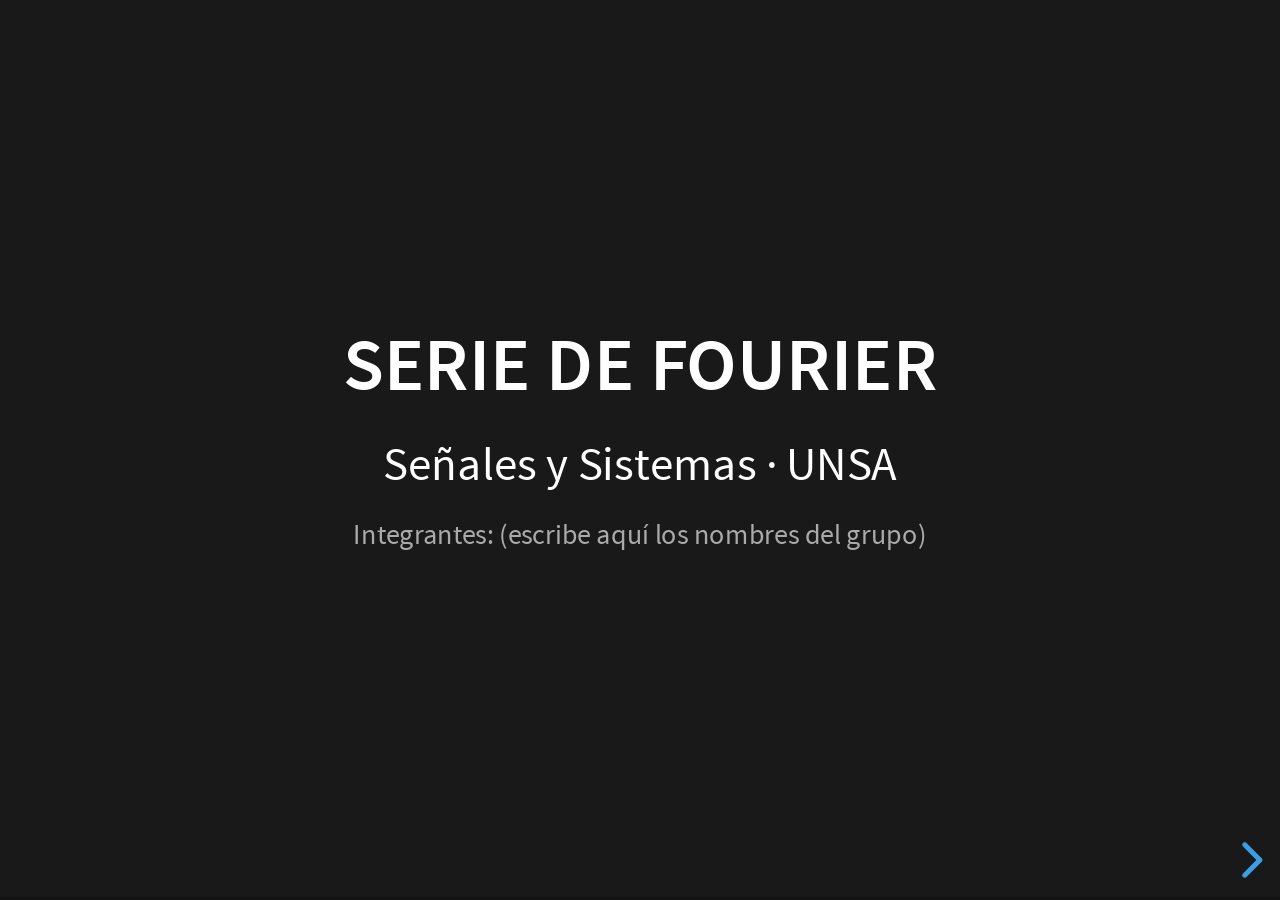
==== index.html @ 2a5f8238 "Primera version de la presentacion" ====
<!doctype html>
<html lang="es">
<head>
  <meta charset="utf-8">
  <title>Serie de Fourier</title>
  <meta name="viewport" content="width=device-width, initial-scale=1.0">

  <link rel="stylesheet" href="reveal/dist/reset.css">
  <link rel="stylesheet" href="reveal/dist/reveal.css">
  <link rel="stylesheet" href="reveal/dist/theme/black.css">
  <link rel="stylesheet" href="lib/katex/katex.min.css">
</head>
<body>
  <div class="reveal">
    <div class="slides">

      <!-- Diapositiva 1: portada -->
      <section>
        <h2>Serie de Fourier</h2>
        <p>Señales y Sistemas &middot; UNSA</p>
        <p style="font-size:0.6em; color:#aaa">Integrantes: (escribe aquí los nombres del grupo)</p>
      </section>

      <!-- Diapositiva 2: las tres formas de la serie -->
      <section>
        <h3>Serie de Fourier: tres formas equivalentes</h3>
        <p style="font-size:0.6em">
          Una señal periódica x(t) de periodo T<sub>0</sub> (con f<sub>0</sub> = 1/T<sub>0</sub>)
          se escribe como una suma de sinusoides de frecuencias n&middot;f<sub>0</sub>:
        </p>
        <div style="font-size:0.62em">
          <p class="fragment"><b>Trigonométrica</b>
            $$x(t)=a_0+\sum_{n=1}^{\infty}\Big[a_n\cos(2\pi n f_0 t)+b_n\sin(2\pi n f_0 t)\Big]$$</p>
          <p class="fragment"><b>Compacta</b>
            $$x(t)=A_0+\sum_{n=1}^{\infty}A_n\cos(2\pi n f_0 t+\phi_n)$$</p>
          <p class="fragment"><b>Exponencial compleja</b>
            $$x(t)=\sum_{n=-\infty}^{\infty}c_n\,e^{j2\pi n f_0 t}$$</p>
        </div>
      </section>

      <!-- Diapositiva 3: cómo se calculan los coeficientes -->
      <section>
        <h3>Coeficientes de la serie exponencial</h3>
        <div style="font-size:0.65em">
          $$c_n=\frac{1}{T_0}\int_{T_0}x(t)\,e^{-j2\pi n f_0 t}\,dt$$
          <ul>
            <li class="fragment"><b>c<sub>0</sub></b>: valor medio de la señal (componente continua).</li>
            <li class="fragment"><b>|c<sub>n</sub>|</b>: amplitud del armónico n. <b>&ang;c<sub>n</sub></b>: su fase.</li>
            <li class="fragment">Si x(t) es real: $c_{-n}=c_n^{*}$, por eso el espectro es simétrico.</li>
          </ul>
          <p class="fragment">Relación con las otras formas (n &ge; 1):
            $$c_n=\frac{a_n-jb_n}{2}=\frac{A_n}{2}\,e^{j\phi_n}$$</p>
        </div>
      </section>

      <!-- Diapositiva 4: suma de armónicos (onda cuadrada) -->
      <section>
        <h3>Sumando armónicos: la onda cuadrada</h3>
        <p style="font-size:0.7em">Mueve el deslizador: <b id="textoN">N = 1</b> armónicos</p>
        <input id="deslizador" type="range" min="1" max="31" step="2" value="1" style="width:60%">
        <div style="height:380px">
          <canvas id="grafica"></canvas>
        </div>
      </section>

      <!-- Diapositiva 5: tren de pulsos rectangulares y su espectro -->
      <section id="diapo-pulso">
        <style>
          #diapo-pulso h3 { margin: 0 0 4px 0; }
          #diapo-pulso .p-formula { font-size: 0.62em; margin: 0; }
          #diapo-pulso .p-controles {
            display: grid; grid-template-columns: repeat(4, 1fr);
            gap: 18px; font-size: 0.45em; margin: 6px 0 4px 0;
          }
          #diapo-pulso .p-controles input { width: 100%; }
          #diapo-pulso .p-graficas {
            display: grid; grid-template-columns: 1fr 1fr; gap: 14px;
          }
          #diapo-pulso .p-graficas > div { height: 330px; position: relative; }
          #diapo-pulso .p-info { font-size: 0.45em; color: #9ad; margin: 6px 0 0 0; }
          #diapo-pulso .p-notas { font-size: 0.45em; margin: 4px 0 0 0; }
        </style>

        <h3>Tren de pulsos rectangulares</h3>
        <p class="p-formula">$$C_n=\frac{A\,\tau}{T_0}\,\mathrm{sinc}(n f_0 \tau),\qquad f_0=\frac{1}{T_0}$$</p>

        <div class="p-controles">
          <label>Amplitud A = <b id="p_A_txt">3</b>
            <input id="p_A" type="range" min="1" max="5" step="0.5" value="3"></label>
          <label>Ancho &tau; = <b id="p_tau_txt">1</b> s
            <input id="p_tau" type="range" min="0.5" max="6" step="0.5" value="1"></label>
          <label>Periodo T<sub>0</sub> = <b id="p_T0_txt">4</b> s
            <input id="p_T0" type="range" min="2" max="10" step="0.5" value="4"></label>
          <label>Armónicos N = <b id="p_N_txt">7</b>
            <input id="p_N" type="range" min="1" max="60" step="1" value="7"></label>
        </div>

        <div class="p-graficas">
          <div><canvas id="p_tiempo"></canvas></div>
          <div><canvas id="p_espectro"></canvas></div>
        </div>

        <p class="p-info" id="p_info"></p>
        <p class="p-notas fragment">
          Sube T<sub>0</sub>: las líneas se juntan (f<sub>0</sub> baja).
          Baja &tau;: la envolvente sinc se ensancha.
          Sube N: la suma (azul) copia mejor al pulso (gris).
        </p>
      </section>

    </div>
  </div>

  <script src="lib/chart.umd.js"></script>
  <script src="reveal/dist/reveal.js"></script>
  <script src="reveal/dist/plugin/math.js"></script>
  <script>
    Reveal.initialize({
      hash: true,
      width: 1100,
      height: 700,
      plugins: [ RevealMath.KaTeX ],
      katex: { local: 'lib/katex' }
    });

    // --- Diapositiva 4: onda cuadrada armada con senos ---
    const puntos = 400;
    const tiempos = [];
    for (let i = 0; i < puntos; i++) {
      tiempos.push(-2 + 4 * i / (puntos - 1));
    }

    function sumaArmonicos(N) {
      return tiempos.map(t => {
        let s = 0;
        for (let k = 1; k <= N; k += 2) {
          s += Math.sin(k * Math.PI * t) / k;
        }
        return (4 / Math.PI) * s;
      });
    }

    const grafica = new Chart(document.getElementById('grafica'), {
      type: 'line',
      data: {
        labels: tiempos.map(t => t.toFixed(2)),
        datasets: [{
          label: 'Suma de armónicos',
          data: sumaArmonicos(1),
          borderColor: '#42affa',
          borderWidth: 2,
          pointRadius: 0
        }]
      },
      options: {
        maintainAspectRatio: false,
        animation: false,
        scales: {
          x: { ticks: { maxTicksLimit: 9, color: '#ccc' } },
          y: { min: -1.5, max: 1.5, ticks: { color: '#ccc' } }
        },
        plugins: { legend: { labels: { color: '#ccc' } } }
      }
    });

    document.getElementById('deslizador').addEventListener('input', e => {
      const N = parseInt(e.target.value);
      document.getElementById('textoN').textContent = 'N = ' + N;
      grafica.data.datasets[0].data = sumaArmonicos(N);
      grafica.update();
    });
  </script>

  <!-- Diapositiva 5 (debe ir DESPUÉS del Reveal.initialize de arriba) -->
  <script src="js/pulso.js"></script>
</body>
</html>
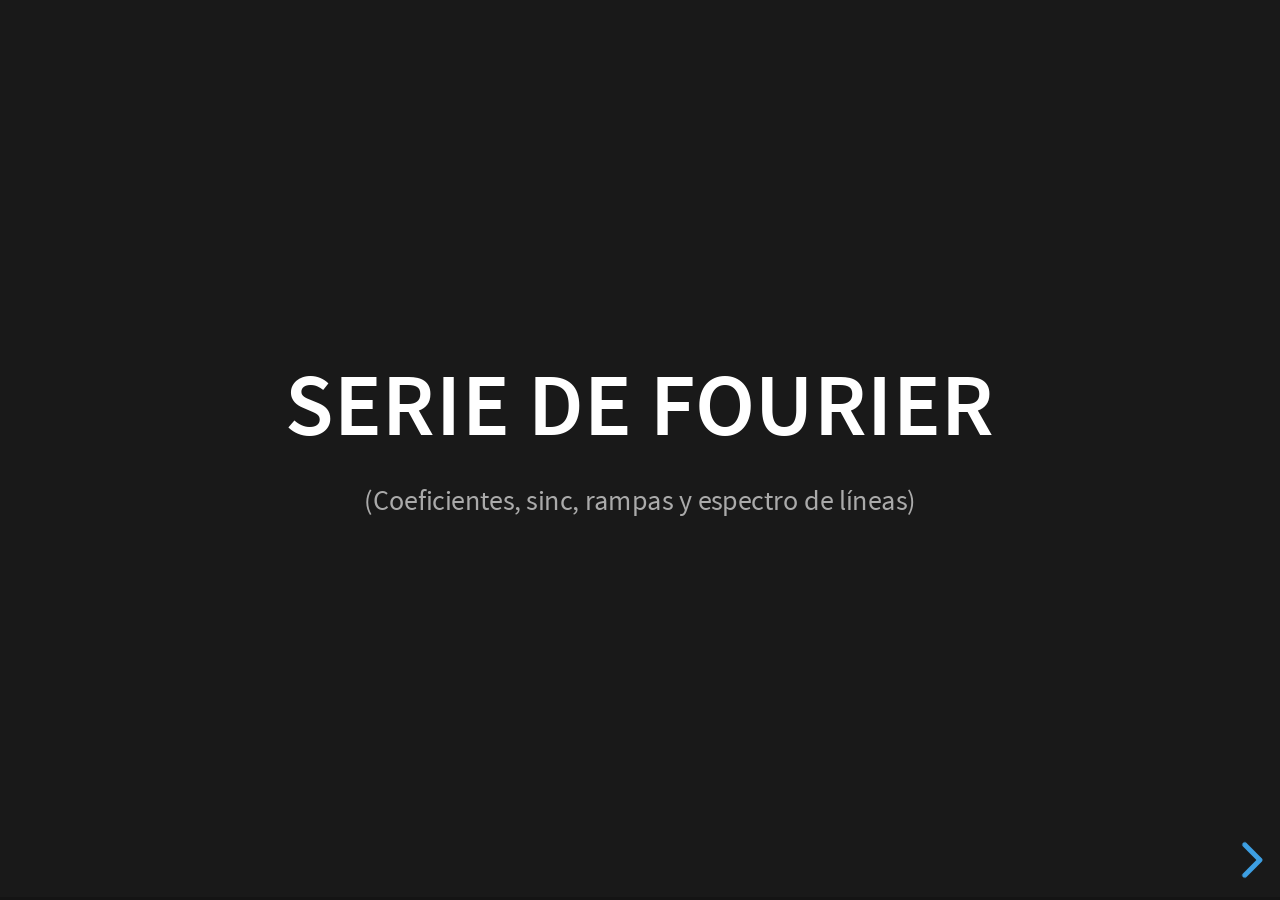
==== commit ea9d8694: "Describe aqui el cambio" ====
--- a/index.html
+++ b/index.html
@@ -9,80 +9,119 @@
   <link rel="stylesheet" href="reveal/dist/reveal.css">
   <link rel="stylesheet" href="reveal/dist/theme/black.css">
   <link rel="stylesheet" href="lib/katex/katex.min.css">
+  <link rel="stylesheet" href="estilos/estilo.css">
 </head>
 <body>
   <div class="reveal">
     <div class="slides">
 
-      <!-- Diapositiva 1: portada -->
-      <section>
-        <h2>Serie de Fourier</h2>
-        <p>Señales y Sistemas &middot; UNSA</p>
-        <p style="font-size:0.6em; color:#aaa">Integrantes: (escribe aquí los nombres del grupo)</p>
-      </section>
-
-      <!-- Diapositiva 2: las tres formas de la serie -->
+      <!-- 1. Portada -->
+      <section>
+        <h1 style="font-size:1.9em">Serie de Fourier</h1>
+        <p style="font-size:0.6em; color:#aaa">(Coeficientes, sinc, rampas y espectro de líneas)</p>
+      </section>
+
+      <!-- 2. Las tres formas de la serie -->
       <section>
         <h3>Serie de Fourier: tres formas equivalentes</h3>
         <p style="font-size:0.6em">
           Una señal periódica x(t) de periodo T<sub>0</sub> (con f<sub>0</sub> = 1/T<sub>0</sub>)
-          se escribe como una suma de sinusoides de frecuencias n&middot;f<sub>0</sub>:
+          se escribe como una suma de ondas simples de frecuencias k&middot;f<sub>0</sub>:
         </p>
         <div style="font-size:0.62em">
           <p class="fragment"><b>Trigonométrica</b>
-            $$x(t)=a_0+\sum_{n=1}^{\infty}\Big[a_n\cos(2\pi n f_0 t)+b_n\sin(2\pi n f_0 t)\Big]$$</p>
+            $$x(t)=a_0+\sum_{k=1}^{\infty}\Big[a_k\cos(2\pi k f_0 t)+b_k\sin(2\pi k f_0 t)\Big]$$</p>
           <p class="fragment"><b>Compacta</b>
-            $$x(t)=A_0+\sum_{n=1}^{\infty}A_n\cos(2\pi n f_0 t+\phi_n)$$</p>
+            $$x(t)=A_0+\sum_{k=1}^{\infty}A_k\cos(2\pi k f_0 t+\phi_k)$$</p>
           <p class="fragment"><b>Exponencial compleja</b>
-            $$x(t)=\sum_{n=-\infty}^{\infty}c_n\,e^{j2\pi n f_0 t}$$</p>
-        </div>
-      </section>
-
-      <!-- Diapositiva 3: cómo se calculan los coeficientes -->
+            $$x(t)=\sum_{k=-\infty}^{\infty}c_k\,e^{j2\pi k f_0 t}$$</p>
+        </div>
+      </section>
+
+      <!-- 3. Cómo se calculan los coeficientes -->
       <section>
         <h3>Coeficientes de la serie exponencial</h3>
         <div style="font-size:0.65em">
-          $$c_n=\frac{1}{T_0}\int_{T_0}x(t)\,e^{-j2\pi n f_0 t}\,dt$$
+          $$c_k=\frac{1}{T_0}\int_{T_0}x(t)\,e^{-j2\pi k f_0 t}\,dt$$
           <ul>
-            <li class="fragment"><b>c<sub>0</sub></b>: valor medio de la señal (componente continua).</li>
-            <li class="fragment"><b>|c<sub>n</sub>|</b>: amplitud del armónico n. <b>&ang;c<sub>n</sub></b>: su fase.</li>
-            <li class="fragment">Si x(t) es real: $c_{-n}=c_n^{*}$, por eso el espectro es simétrico.</li>
+            <li class="fragment"><b>c<sub>0</sub></b>: el valor medio de la señal.</li>
+            <li class="fragment"><b>|c<sub>k</sub>|</b>: cuánta amplitud tiene el armónico k.</li>
+            <li class="fragment">Si x(t) es real: $c_{-k}=c_k^{*}$, por eso el espectro es simétrico.</li>
           </ul>
-          <p class="fragment">Relación con las otras formas (n &ge; 1):
-            $$c_n=\frac{a_n-jb_n}{2}=\frac{A_n}{2}\,e^{j\phi_n}$$</p>
-        </div>
-      </section>
-
-      <!-- Diapositiva 4: suma de armónicos (onda cuadrada) -->
+        </div>
+      </section>
+
+      <!-- 4. Suma de armónicos (onda cuadrada) -->
       <section>
         <h3>Sumando armónicos: la onda cuadrada</h3>
-        <p style="font-size:0.7em">Mueve el deslizador: <b id="textoN">N = 1</b> armónicos</p>
-        <input id="deslizador" type="range" min="1" max="31" step="2" value="1" style="width:60%">
-        <div style="height:380px">
-          <canvas id="grafica"></canvas>
-        </div>
-      </section>
-
-      <!-- Diapositiva 5: tren de pulsos rectangulares y su espectro -->
-      <section id="diapo-pulso">
-        <style>
-          #diapo-pulso h3 { margin: 0 0 4px 0; }
-          #diapo-pulso .p-formula { font-size: 0.62em; margin: 0; }
-          #diapo-pulso .p-controles {
-            display: grid; grid-template-columns: repeat(4, 1fr);
-            gap: 18px; font-size: 0.45em; margin: 6px 0 4px 0;
-          }
-          #diapo-pulso .p-controles input { width: 100%; }
-          #diapo-pulso .p-graficas {
-            display: grid; grid-template-columns: 1fr 1fr; gap: 14px;
-          }
-          #diapo-pulso .p-graficas > div { height: 330px; position: relative; }
-          #diapo-pulso .p-info { font-size: 0.45em; color: #9ad; margin: 6px 0 0 0; }
-          #diapo-pulso .p-notas { font-size: 0.45em; margin: 4px 0 0 0; }
-        </style>
-
+        <p style="font-size:0.7em">Mueve el deslizador: <b id="suma_N_txt">N = 1</b> armónicos</p>
+        <input id="suma_N" type="range" min="1" max="31" step="2" value="1" style="width:60%">
+        <div class="caja-grafica alta">
+          <canvas id="suma_graf"></canvas>
+        </div>
+      </section>
+
+      <!-- 5. Problema 1: pulso centrado -->
+      <section>
+        <h3>Problema 1: pulso centrado</h3>
+        <p style="font-size:0.55em">Pulso de altura 2, desde $t=-1$ hasta $t=1$, repetido cada $T_0$.</p>
+        <div class="dos-col">
+          <div style="font-size:0.5em">
+            <div class="fragment">
+              <p class="paso">Planteamos la integral, solo donde el pulso vale 2.</p>
+              $$c_k=\frac{1}{T_0}\int_{-1}^{1}2\,e^{-j2\pi k f_0 t}\,dt$$
+            </div>
+            <div class="fragment">
+              <p class="paso">Sacamos el 2 e integramos la exponencial.</p>
+              $$c_k=\frac{2}{T_0}\left[\frac{e^{-j2\pi k f_0 t}}{-j2\pi k f_0}\right]_{-1}^{1}$$
+            </div>
+            <div class="fragment">
+              <p class="paso">Evaluamos en los extremos: aparece un seno.</p>
+              $$c_k=\frac{2}{T_0\,\pi k f_0}\cdot\frac{e^{j2\pi k f_0}-e^{-j2\pi k f_0}}{2j}$$
+            </div>
+            <div class="fragment">
+              $$c_k=\frac{2}{T_0\,\pi k f_0}\,\sin(2\pi k f_0)$$
+            </div>
+            <div class="fragment">
+              <p class="paso">Lo escribimos con sinc:</p>
+              $$\boxed{c_k=\frac{4}{T_0}\,\mathrm{sinc}(2kf_0)}$$
+            </div>
+          </div>
+          <div>
+            <div class="control">Periodo T<sub>0</sub> = <b id="p1_T0_txt">4</b> s
+              <input id="p1_T0" type="range" min="2.5" max="10" step="0.5" value="4"></div>
+            <div class="caja-grafica"><canvas id="p1_graf"></canvas></div>
+            <p class="nota" id="p1_info"></p>
+          </div>
+        </div>
+      </section>
+
+      <!-- 6. Pulso general y la función sinc -->
+      <section>
+        <h3>Pulso general y la función sinc</h3>
+        <div class="dos-col">
+          <div style="font-size:0.55em">
+            <p>Con altura $A$ y ancho $\tau$, centrado en cero:</p>
+            $$C_k=\frac{A\,\tau}{T_0}\,\mathrm{sinc}(k f_0 \tau)$$
+            <p>La función sinc se define así:</p>
+            $$\mathrm{sinc}(x)=\frac{\sin(\pi x)}{\pi x}$$
+            <ul>
+              <li class="fragment">Vale 1 cuando $x=0$.</li>
+              <li class="fragment">Cruza por cero en cada número entero.</li>
+              <li class="fragment">El Problema 1 es el caso $A=2$ y $\tau=2$.</li>
+            </ul>
+          </div>
+          <div>
+            <div class="caja-grafica"><canvas id="g6_sinc"></canvas></div>
+            <p class="nota">Gráfica de sinc(x)</p>
+          </div>
+        </div>
+      </section>
+
+      <!-- 7. Tren de pulsos interactivo -->
+      <section>
         <h3>Tren de pulsos rectangulares</h3>
-        <p class="p-formula">$$C_n=\frac{A\,\tau}{T_0}\,\mathrm{sinc}(n f_0 \tau),\qquad f_0=\frac{1}{T_0}$$</p>
+        <p class="p-formula">$$C_k=\frac{A\,\tau}{T_0}\,\mathrm{sinc}(k f_0 \tau),\qquad f_0=\frac{1}{T_0}$$</p>
 
         <div class="p-controles">
           <label>Amplitud A = <b id="p_A_txt">3</b>
@@ -96,8 +135,8 @@
         </div>
 
         <div class="p-graficas">
-          <div><canvas id="p_tiempo"></canvas></div>
-          <div><canvas id="p_espectro"></canvas></div>
+          <div class="caja-grafica"><canvas id="p_tiempo"></canvas></div>
+          <div class="caja-grafica"><canvas id="p_espectro"></canvas></div>
         </div>
 
         <p class="p-info" id="p_info"></p>
@@ -106,6 +145,103 @@
           Baja &tau;: la envolvente sinc se ensancha.
           Sube N: la suma (azul) copia mejor al pulso (gris).
         </p>
+      </section>
+
+      <!-- 8. Problema 2: pulso de 0 a 2 -->
+      <section>
+        <h3>Problema 2: pulso de 0 a 2</h3>
+        <p style="font-size:0.55em">Pulso de altura 1, desde $t=0$ hasta $t=2$. Ya no está centrado.</p>
+        <div class="dos-col">
+          <div style="font-size:0.48em">
+            <div class="fragment">
+              $$c_k=\frac{1}{T_0}\int_{0}^{2}e^{-j2\pi k f_0 t}\,dt$$
+            </div>
+            <div class="fragment">
+              $$c_k=\frac{1}{T_0}\cdot\frac{e^{-j4\pi k f_0}-1}{-j2\pi k f_0}$$
+            </div>
+            <div class="fragment">
+              <p class="paso">El truco: sacar factor común para que aparezca un seno.</p>
+              $$e^{-j4\pi k f_0}-1=e^{-j2\pi k f_0}\left(e^{-j2\pi k f_0}-e^{j2\pi k f_0}\right)$$
+            </div>
+            <div class="fragment">
+              $$c_k=\frac{e^{-j2\pi k f_0}}{T_0}\cdot\frac{e^{-j2\pi k f_0}-e^{j2\pi k f_0}}{-j2\pi k f_0}$$
+            </div>
+            <div class="fragment">
+              $$c_k=\frac{e^{-j2\pi k f_0}}{T_0\,\pi k f_0}\,\sin(2\pi k f_0)$$
+            </div>
+            <div class="fragment">
+              <p class="paso">Resultado: el mismo sinc de antes, más una exponencial.</p>
+              $$\boxed{c_k=\frac{2}{T_0}\,\mathrm{sinc}(2kf_0)\,e^{-j2\pi k f_0}}$$
+            </div>
+          </div>
+          <div>
+            <div class="control">Periodo T<sub>0</sub> = <b id="p2_T0_txt">4</b> s
+              <input id="p2_T0" type="range" min="2.5" max="8" step="0.5" value="4"></div>
+            <div class="caja-grafica"><canvas id="p2_graf"></canvas></div>
+            <p class="nota">La señal x(t): un pulso de altura 1 entre 0 y 2.</p>
+          </div>
+        </div>
+      </section>
+
+      <!-- 9. Forma simplificada -->
+      <section>
+        <h3>Forma simplificada</h3>
+        <p style="font-size:0.55em">
+          $$C_k=\frac{A\,\tau}{T_0}\,\mathrm{sinc}(k f_0 \tau)\,e^{-j2\pi k f_0 t_c}$$</p>
+        <p style="font-size:0.42em; margin:0">
+          $t_c$ es el centro del pulso. Aquí $A=1$, $\tau=2$, $T_0=4$.</p>
+        <div class="control">Centro del pulso t<sub>c</sub> = <b id="g9_tc_txt">1</b> s
+          <input id="g9_tc" type="range" min="-1" max="3" step="0.25" value="1"></div>
+        <div class="tres-col">
+          <div><p class="titulo-g">Señal x(t)</p>
+            <div class="caja-grafica"><canvas id="g9_pulso"></canvas></div></div>
+          <div><p class="titulo-g">Magnitud |C<sub>k</sub>|</p>
+            <div class="caja-grafica"><canvas id="g9_mag"></canvas></div></div>
+          <div><p class="titulo-g">Fase de C<sub>k</sub> (radianes)</p>
+            <div class="caja-grafica"><canvas id="g9_fase"></canvas></div></div>
+        </div>
+        <p class="nota">Las barras de magnitud no se mueven. Solo cambia la fase. Con t<sub>c</sub> = 1 es el Problema 2.</p>
+      </section>
+
+
+      <!-- 10. Problema final: suma de cosenos -->
+      <section>
+        <h3>Problema final: suma de cosenos</h3>
+        <p style="font-size:0.55em; margin:0">$$x(t)=3+2\cos(4\pi t)+3\cos(6\pi t)$$</p>
+        <div class="control c3">
+          <label>Constante = <b id="c_a0_txt">3</b>
+            <input id="c_a0" type="range" min="0" max="5" step="0.5" value="3"></label>
+          <label>Coseno de 2 Hz: amplitud = <b id="c_a2_txt">2</b>
+            <input id="c_a2" type="range" min="0" max="5" step="0.5" value="2"></label>
+          <label>Coseno de 3 Hz: amplitud = <b id="c_a3_txt">3</b>
+            <input id="c_a3" type="range" min="0" max="5" step="0.5" value="3"></label>
+        </div>
+        <div class="dos-col">
+          <div style="font-size:0.48em">
+            <div class="fragment">
+              <p class="paso">Cada coseno se escribe con dos exponenciales:</p>
+              $$\cos\theta=\frac{e^{j\theta}+e^{-j\theta}}{2}$$
+            </div>
+            <div class="fragment">
+              $$x(t)=3+\left(e^{j4\pi t}+e^{-j4\pi t}\right)+\tfrac{3}{2}\left(e^{j6\pi t}+e^{-j6\pi t}\right)$$
+            </div>
+            <div class="fragment">
+              <p class="paso">Las frecuencias son 2 Hz y 3 Hz, así que $f_0=1$ Hz y $4\pi t=2\pi(2)t$:</p>
+              $$\begin{aligned}x(t)={}&3+e^{j2\pi(2)t}+e^{-j2\pi(2)t}\\&+\tfrac{3}{2}e^{j2\pi(3)t}+\tfrac{3}{2}e^{-j2\pi(3)t}\end{aligned}$$
+            </div>
+            <div class="fragment">
+              <p class="paso">Comparamos con la serie y leemos los coeficientes:</p>
+              $$\boxed{c_0=3,\quad c_{\pm2}=1,\quad c_{\pm3}=\tfrac{3}{2}}$$
+            </div>
+            <p class="nota">El desarrollo es para 3, 2 y 3. Mueve los deslizadores para ver cómo cambia el espectro.</p>
+          </div>
+          <div>
+            <p class="titulo-g">Señal x(t)</p>
+            <div class="caja-grafica media"><canvas id="c_senal"></canvas></div>
+            <p class="titulo-g" style="margin-top:8px">Espectro de líneas |c<sub>k</sub>|</p>
+            <div class="caja-grafica media"><canvas id="c_espectro"></canvas></div>
+          </div>
+        </div>
       </section>
 
     </div>
@@ -122,56 +258,13 @@
       plugins: [ RevealMath.KaTeX ],
       katex: { local: 'lib/katex' }
     });
-
-    // --- Diapositiva 4: onda cuadrada armada con senos ---
-    const puntos = 400;
-    const tiempos = [];
-    for (let i = 0; i < puntos; i++) {
-      tiempos.push(-2 + 4 * i / (puntos - 1));
-    }
-
-    function sumaArmonicos(N) {
-      return tiempos.map(t => {
-        let s = 0;
-        for (let k = 1; k <= N; k += 2) {
-          s += Math.sin(k * Math.PI * t) / k;
-        }
-        return (4 / Math.PI) * s;
-      });
-    }
-
-    const grafica = new Chart(document.getElementById('grafica'), {
-      type: 'line',
-      data: {
-        labels: tiempos.map(t => t.toFixed(2)),
-        datasets: [{
-          label: 'Suma de armónicos',
-          data: sumaArmonicos(1),
-          borderColor: '#42affa',
-          borderWidth: 2,
-          pointRadius: 0
-        }]
-      },
-      options: {
-        maintainAspectRatio: false,
-        animation: false,
-        scales: {
-          x: { ticks: { maxTicksLimit: 9, color: '#ccc' } },
-          y: { min: -1.5, max: 1.5, ticks: { color: '#ccc' } }
-        },
-        plugins: { legend: { labels: { color: '#ccc' } } }
-      }
-    });
-
-    document.getElementById('deslizador').addEventListener('input', e => {
-      const N = parseInt(e.target.value);
-      document.getElementById('textoN').textContent = 'N = ' + N;
-      grafica.data.datasets[0].data = sumaArmonicos(N);
-      grafica.update();
-    });
   </script>
 
-  <!-- Diapositiva 5 (debe ir DESPUÉS del Reveal.initialize de arriba) -->
-  <script src="js/pulso.js"></script>
+  <!-- Scripts propios (el orden importa: comun.js va primero) -->
+  <script src="scripts/comun.js"></script>
+  <script src="scripts/suma-armonicos.js"></script>
+  <script src="scripts/problemas.js"></script>
+  <script src="scripts/tren-pulsos.js"></script>
+  <script src="scripts/cosenos.js"></script>
 </body>
 </html>
--- a/estilos/estilo.css
+++ b/estilos/estilo.css
@@ -0,0 +1,71 @@
+/* ============================================================
+   Estilos de la presentación de Serie de Fourier
+   Regla de oro: toda gráfica va dentro de una .caja-grafica
+   (tamaño fijo). Así nunca se sale de la diapositiva.
+   ============================================================ */
+
+/* Dos columnas: texto a la izquierda, gráfica a la derecha */
+.dos-col {
+  display: grid;
+  grid-template-columns: 1.2fr 1fr;
+  gap: 24px;
+  align-items: start;
+  text-align: left;
+}
+
+/* Tres columnas (diapositiva 9) y dos columnas de gráficas (diapositiva 7) */
+.tres-col {
+  display: grid;
+  grid-template-columns: repeat(3, 1fr);
+  gap: 14px;
+}
+.p-graficas {
+  display: grid;
+  grid-template-columns: 1fr 1fr;
+  gap: 14px;
+}
+
+/* IMPORTANTE: sin esto, una gráfica dentro de una columna puede
+   ensancharse más que su columna y salirse de la diapositiva */
+.dos-col > div,
+.tres-col > div,
+.p-graficas > div {
+  min-width: 0;
+}
+
+/* Caja de tamaño fijo para cada gráfica */
+.caja-grafica {
+  position: relative;
+  width: 100%;
+  height: 300px;
+  overflow: hidden;
+}
+.caja-grafica.alta { height: 380px; }
+.tres-col .caja-grafica { height: 270px; }
+.p-graficas .caja-grafica { height: 320px; }
+
+.titulo-g { font-size: 0.42em; margin: 0 0 4px 0; color: #ccc; }
+
+/* Fórmulas más compactas */
+.reveal .katex-display { margin: 0.25em 0; }
+.reveal h3 { margin-bottom: 6px; }
+
+/* Controles (deslizadores) */
+.control { font-size: 0.5em; margin: 4px 0; }
+.control input { width: 100%; }
+.p-controles {
+  display: grid;
+  grid-template-columns: repeat(4, 1fr);
+  gap: 18px;
+  font-size: 0.45em;
+  margin: 6px 0 4px 0;
+}
+.p-controles > label { min-width: 0; }
+.p-controles input { width: 100%; }
+
+/* Textos de apoyo */
+.nota { font-size: 0.45em; color: #9ad; margin: 6px 0 0 0; }
+.paso { font-size: 0.8em; color: #ffd166; margin: 6px 0 0 0; }
+.p-formula { font-size: 0.62em; margin: 0; }
+.p-info { font-size: 0.45em; color: #9ad; margin: 6px 0 0 0; }
+.p-notas { font-size: 0.45em; margin: 4px 0 0 0; }
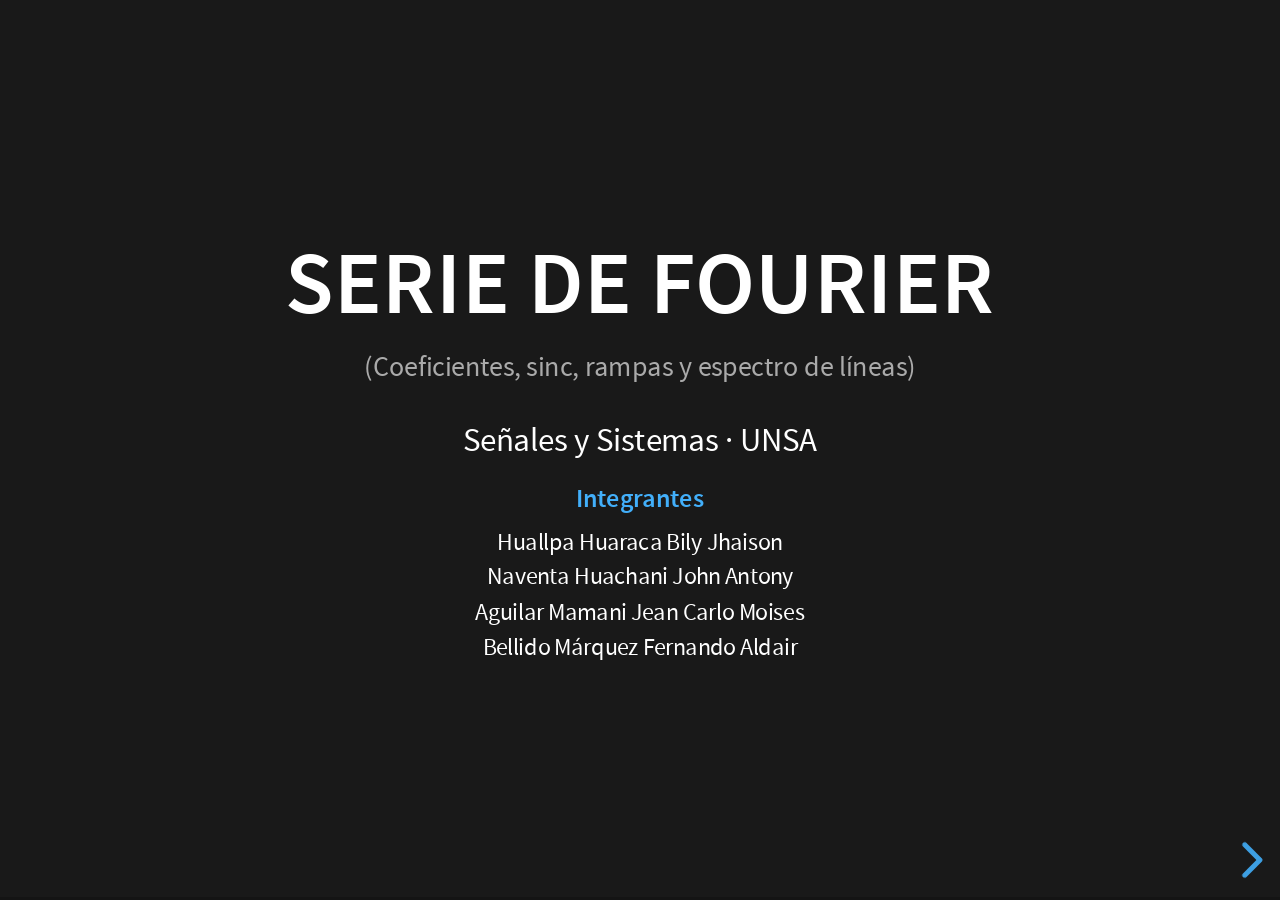
==== commit 34a9407e: "Update index.html" ====
--- a/index.html
+++ b/index.html
@@ -17,8 +17,16 @@
 
       <!-- 1. Portada -->
       <section>
-        <h1 style="font-size:1.9em">Serie de Fourier</h1>
-        <p style="font-size:0.6em; color:#aaa">(Coeficientes, sinc, rampas y espectro de líneas)</p>
+        <h1 style="font-size:1.9em; margin-bottom:0.1em">Serie de Fourier</h1>
+        <p style="font-size:0.6em; color:#aaa; margin:0">(Coeficientes, sinc, rampas y espectro de líneas)</p>
+        <p style="font-size:0.7em; margin:1em 0 0.6em 0">Señales y Sistemas &middot; UNSA</p>
+        <p style="font-size:0.55em; color:#42affa; margin:0 0 0.3em 0"><b>Integrantes</b></p>
+        <p style="font-size:0.5em; line-height:1.5; margin:0">
+          Huallpa Huaraca Bily Jhaison<br>
+          Naventa Huachani John Antony<br>
+          Aguilar Mamani Jean Carlo Moises<br>
+          Bellido Márquez Fernando Aldair
+        </p>
       </section>
 
       <!-- 2. Las tres formas de la serie -->
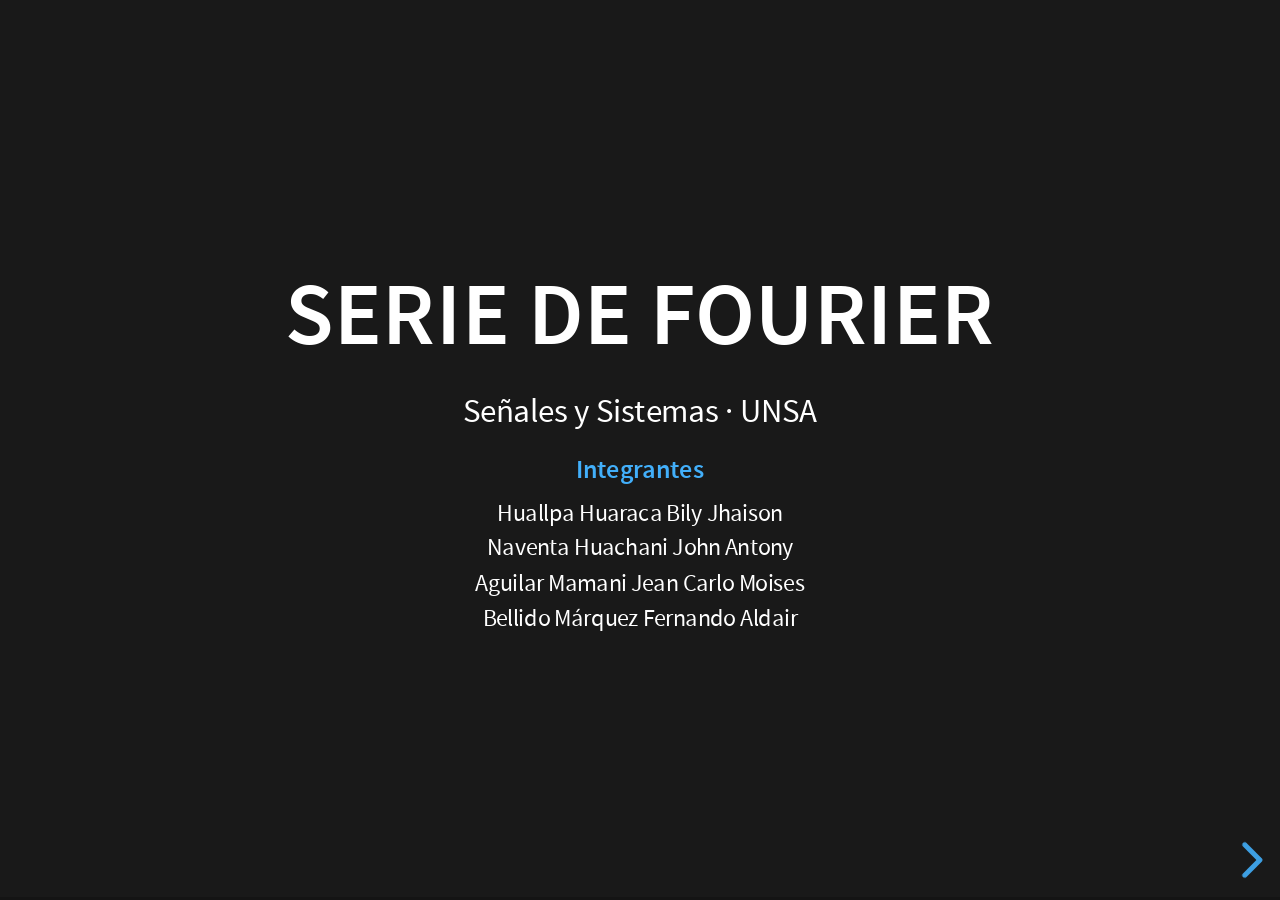
==== commit 38db969d: "Update index.html" ====
--- a/index.html
+++ b/index.html
@@ -18,8 +18,7 @@
       <!-- 1. Portada -->
       <section>
         <h1 style="font-size:1.9em; margin-bottom:0.1em">Serie de Fourier</h1>
-        <p style="font-size:0.6em; color:#aaa; margin:0">(Coeficientes, sinc, rampas y espectro de líneas)</p>
-        <p style="font-size:0.7em; margin:1em 0 0.6em 0">Señales y Sistemas &middot; UNSA</p>
+        <p style="font-size:0.7em; margin:0.6em 0 0.6em 0">Señales y Sistemas &middot; UNSA</p>
         <p style="font-size:0.55em; color:#42affa; margin:0 0 0.3em 0"><b>Integrantes</b></p>
         <p style="font-size:0.5em; line-height:1.5; margin:0">
           Huallpa Huaraca Bily Jhaison<br>
